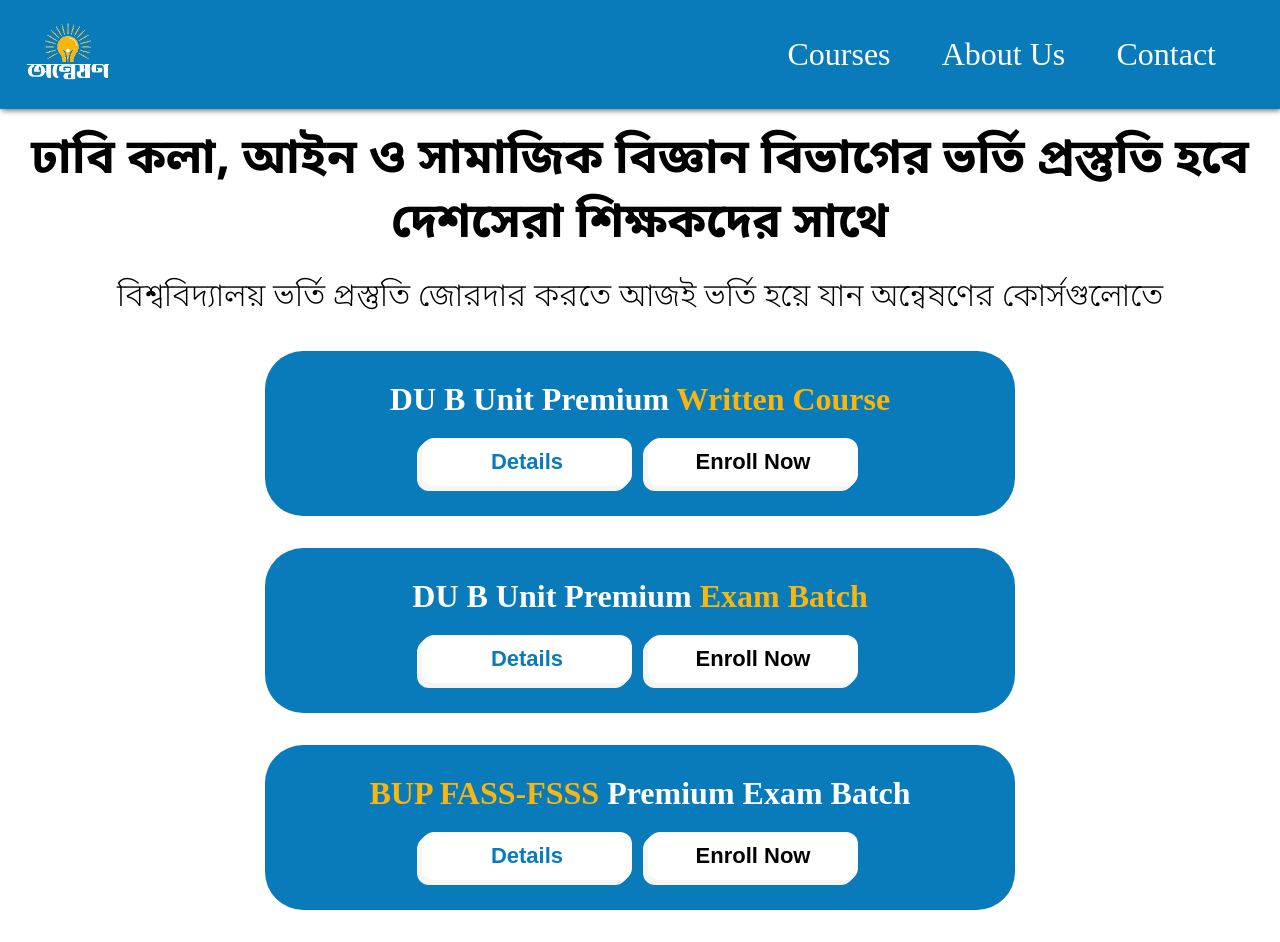
==== index.html @ b229d97a "File path change" ====
<!DOCTYPE html>
<html lang="en">

<head>
    <meta charset="UTF-8">
    <meta name="viewport" content="width=device-width, initial-scale=1.0">
    <link rel="icon" type="image/png" sizes="32x32" href="assets/images/onneshon transparent logo.PNG">
    <link rel="stylesheet" href="">
    <link rel="stylesheet" href="./assets/css/style.css">

    <title>Document</title>
</head>

<body>
    <nav>
        <div class="logo-container"><img src="./assets/images/onneshon transparent logo.PNG" alt="Onneshon Logo"
                class="logo"></div>
        <ul class="nav-list">
            <li><a href="/Courses">Courses</a></li>
            <li><a href="/About_us">About Us</a></li>
            <li><a href="/Contact">Contact</a></li>
        </ul>
    </nav>


    <h1 class="hero-title" lang="bn">ঢাবি কলা, আইন ও সামাজিক বিজ্ঞান বিভাগের ভর্তি প্রস্তুতি হবে দেশসেরা শিক্ষকদের সাথে
    </h1>
    <h2 class="hero-subtitle" lang="bn">বিশ্ববিদ্যালয় ভর্তি প্রস্তুতি জোরদার করতে আজই ভর্তি হয়ে যান অন্বেষণের
        কোর্সগুলোতে</h2>

    <section>
        <div class="course-card">
            <h1 class="course-title">DU B Unit Premium <span class="highlight">Written Course</span></h1>
            <div class="buttons">
                <button class="btn details-btn">Details</button>
                <button class="btn enroll-btn">Enroll Now</button>
            </div>
        </div>
        <div class="course-card">
            <h1 class="course-title">DU B Unit Premium <span class="highlight">Exam Batch</span></h1>
            <div class="buttons">
                <button class="btn details-btn">Details</button>
                <button class="btn enroll-btn">Enroll Now</button>
            </div>
        </div>
        <div class="course-card">
            <h1 class="course-title"><span class="highlight">BUP FASS-FSSS</span> Premium Exam Batch</h1>
            <div class="buttons">
                <button class="btn details-btn">Details</button>
                <button class="btn enroll-btn">Enroll Now</button>
            </div>
        </div>
    </section>
</body>

</html>


<!-- # google forms to enroll -->
---- assets/css/style.css ----
@import url('https://fonts.googleapis.com/css2?family=Noto+Sans+Bengali:wght@100..900&display=swap');


:root{
    --blue: #097BBB;
    --orange: #FAB60D;
}

*{
    margin: 0;
    padding: 0;
    box-sizing: border-box;
}

nav{
    background-color: var(--blue);
    display: flex;
    align-items: center;
    font-size: 20px;
    box-shadow: 0.5px 2px 5px gray;
}

.logo-container{
    width: 250px;
  margin-left: -80px;
  margin-top: -20px;
  margin-bottom: -35px;
  margin-right: -40px;
}


.logo{
    width: 100%;

}



.nav-list{
    display: flex;
  list-style: none;
  color: white;
  gap: 4vw;
  margin-right: 5px;
}

.nav-list li a{
    text-decoration: none;
    color: white;
}

.nav-list li a:visited{
    text-decoration: none;
    color: whitesmoke;
}

.hero-title{
    font-family: "Noto Sans Bengali";
    font-size: 24px;
  margin: 20px 6px;
  text-align: center;
}

.hero-subtitle{
    font-family: "Noto Sans Bengali";
    font-weight: 275;
  font-size: 20px;
  margin: 0px 6px;
  text-align: center;
}


.course-card{
    width: 95vw;
    max-width: 750px;
  background-color: var(--blue);
  margin: 2em auto;
  padding: 30px 20px;
  border-radius: 38px;
  display: flex;
  flex-direction: column;
  justify-content: center;
  align-items: center;
}

.course-title{
    font-size: 32px;
  font-weight: 600;
  text-align: center;
  font-family: Inter;
  color: white;
}

.buttons{
    display: flex;
    gap: 1em;
}

.btn{
    margin: 20px 0 0 0;
    padding: 11px;
    width: 40vw;
    border-radius: 12px;
    color: var(--blue);
    font-size: 22px;
    font-weight: 600;
    background-color: white;
    border: 1px solid whitesmoke;
    box-shadow:  -1px 1px whitesmoke,
         -2px 2px whitesmoke,
         -3px 3px whitesmoke,
         -4px 4px whitesmoke,
         -5px 5px whitesmoke;
    border: none;
    max-width: 210px;
    
  
}

.enroll-btn{
    color: black;
}

.highlight{
    color: var(--orange);
}

@media only screen and (min-width: 768px) {
    nav{
        justify-content: space-between;
    }

    .logo-container{
        width: 300px;
    }
    
    .nav-list{
        margin-right: 2em;
        font-size: 2rem;
    }

    .hero-title{
        font-size: 3em;

    }
    .hero-subtitle{
        font-size: 2em;
    }
  }
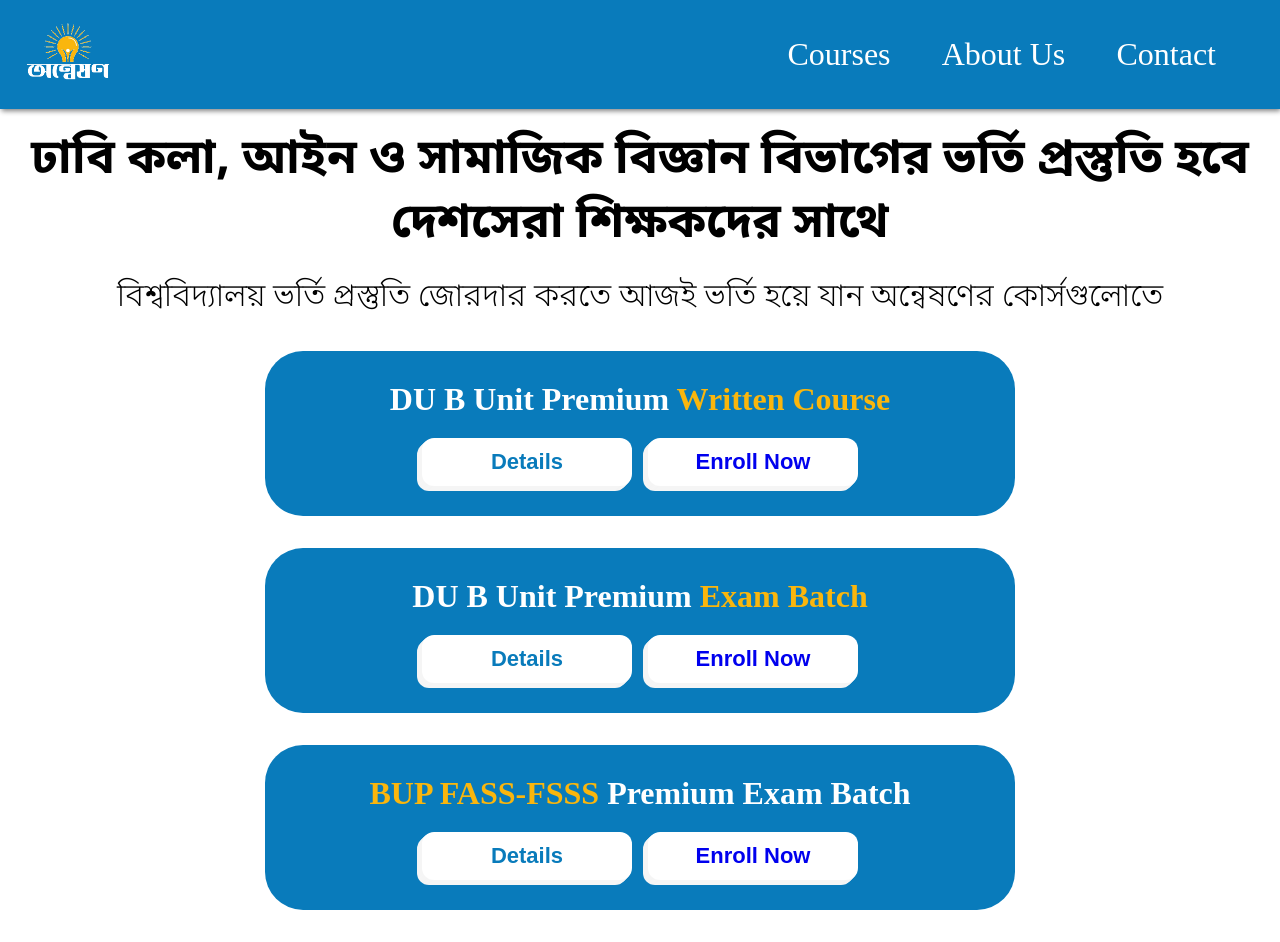
==== commit dc69bcf6: "Google forms links added" ====
--- a/index.html
+++ b/index.html
@@ -4,7 +4,7 @@
 <head>
     <meta charset="UTF-8">
     <meta name="viewport" content="width=device-width, initial-scale=1.0">
-    <link rel="icon" type="image/png" sizes="32x32" href="assets/images/onneshon transparent logo.PNG">
+    <link rel="icon" type="image/png" sizes="32x32" href="./assets/transparent logo.PNG">
     <link rel="stylesheet" href="">
     <link rel="stylesheet" href="./assets/css/style.css">
 
@@ -33,21 +33,21 @@
             <h1 class="course-title">DU B Unit Premium <span class="highlight">Written Course</span></h1>
             <div class="buttons">
                 <button class="btn details-btn">Details</button>
-                <button class="btn enroll-btn">Enroll Now</button>
+                <button class="btn enroll-btn"><a href="https://forms.gle/TGrHtaLpujZJdRgD6">Enroll Now</a></button>
             </div>
         </div>
         <div class="course-card">
             <h1 class="course-title">DU B Unit Premium <span class="highlight">Exam Batch</span></h1>
             <div class="buttons">
                 <button class="btn details-btn">Details</button>
-                <button class="btn enroll-btn">Enroll Now</button>
+                <button class="btn enroll-btn"><a href="https://forms.gle/6FHwtxaYonjfM2CY9">Enroll Now</a></button>
             </div>
         </div>
         <div class="course-card">
             <h1 class="course-title"><span class="highlight">BUP FASS-FSSS</span> Premium Exam Batch</h1>
             <div class="buttons">
                 <button class="btn details-btn">Details</button>
-                <button class="btn enroll-btn">Enroll Now</button>
+                <button class="btn enroll-btn"><a href="https://forms.gle/SL3kQuQgQNYM4UYr5">Enroll Now</a></button>
             </div>
         </div>
     </section>
--- a/assets/css/style.css
+++ b/assets/css/style.css
@@ -11,6 +11,11 @@
     margin: 0;
     padding: 0;
     box-sizing: border-box;
+}
+
+a{
+    text-decoration: none;
+    
 }
 
 nav{
@@ -122,6 +127,10 @@
     color: black;
 }
 
+.enroll-btn> a:visited{
+    color: black;
+}
+
 .highlight{
     color: var(--orange);
 }
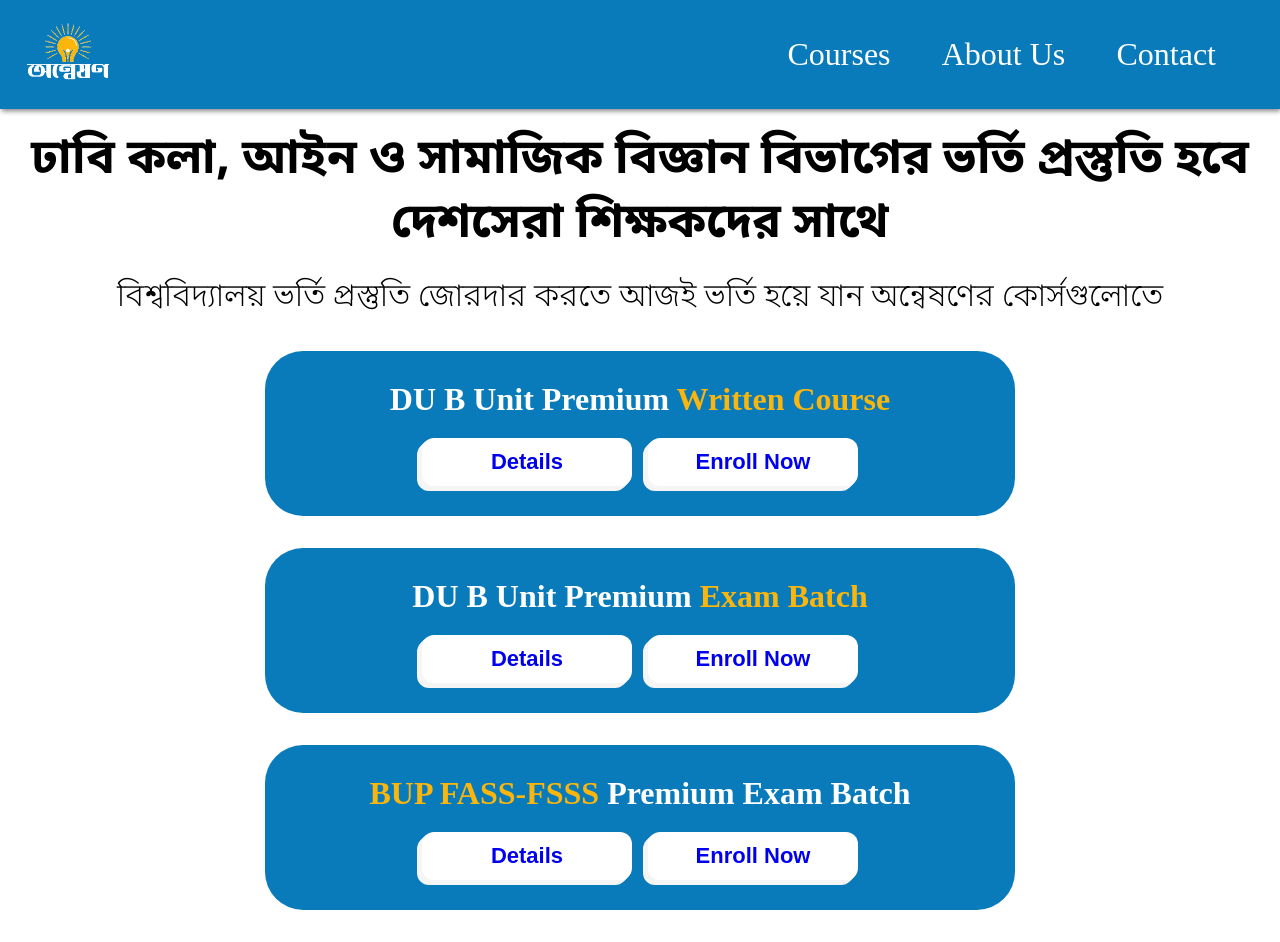
==== commit 83682a8b: "Temporary details page added" ====
--- a/index.html
+++ b/index.html
@@ -4,11 +4,11 @@
 <head>
     <meta charset="UTF-8">
     <meta name="viewport" content="width=device-width, initial-scale=1.0">
-    <link rel="icon" type="image/png" sizes="32x32" href="./assets/transparent logo.PNG">
+    <link rel="icon" type="image/png" sizes="32x32" href="./assets/images/onneshon transparent logo.PNG">
     <link rel="stylesheet" href="">
     <link rel="stylesheet" href="./assets/css/style.css">
 
-    <title>Document</title>
+    <title lang="bn">অন্বেষণ-Onneshon</title>
 </head>
 
 <body>
@@ -16,9 +16,9 @@
         <div class="logo-container"><img src="./assets/images/onneshon transparent logo.PNG" alt="Onneshon Logo"
                 class="logo"></div>
         <ul class="nav-list">
-            <li><a href="/Courses">Courses</a></li>
-            <li><a href="/About_us">About Us</a></li>
-            <li><a href="/Contact">Contact</a></li>
+            <li><a href="#courses">Courses</a></li>
+            <li><a href="#About_us">About Us</a></li>
+            <li><a href="#Contact">Contact</a></li>
         </ul>
     </nav>
 
@@ -28,25 +28,25 @@
     <h2 class="hero-subtitle" lang="bn">বিশ্ববিদ্যালয় ভর্তি প্রস্তুতি জোরদার করতে আজই ভর্তি হয়ে যান অন্বেষণের
         কোর্সগুলোতে</h2>
 
-    <section>
+    <section id="courses">
         <div class="course-card">
             <h1 class="course-title">DU B Unit Premium <span class="highlight">Written Course</span></h1>
             <div class="buttons">
-                <button class="btn details-btn">Details</button>
+                <button class="btn details-btn"><a href="./assets/images/DU B Written Course.jpg">Details</a></button>
                 <button class="btn enroll-btn"><a href="https://forms.gle/TGrHtaLpujZJdRgD6">Enroll Now</a></button>
             </div>
         </div>
         <div class="course-card">
             <h1 class="course-title">DU B Unit Premium <span class="highlight">Exam Batch</span></h1>
             <div class="buttons">
-                <button class="btn details-btn">Details</button>
+                <button class="btn details-btn"><a href="./assets/images/DU B Exam batch Poster.jpg">Details</a></button>
                 <button class="btn enroll-btn"><a href="https://forms.gle/6FHwtxaYonjfM2CY9">Enroll Now</a></button>
             </div>
         </div>
         <div class="course-card">
             <h1 class="course-title"><span class="highlight">BUP FASS-FSSS</span> Premium Exam Batch</h1>
             <div class="buttons">
-                <button class="btn details-btn">Details</button>
+                <button class="btn details-btn"><a href="./assets/images/BUP Exam Batch Poster.jpg">Details</a></button>
                 <button class="btn enroll-btn"><a href="https://forms.gle/SL3kQuQgQNYM4UYr5">Enroll Now</a></button>
             </div>
         </div>
--- a/assets/css/style.css
+++ b/assets/css/style.css
@@ -31,7 +31,7 @@
   margin-left: -80px;
   margin-top: -20px;
   margin-bottom: -35px;
-  margin-right: -40px;
+  margin-right: -70px;
 }
 
 
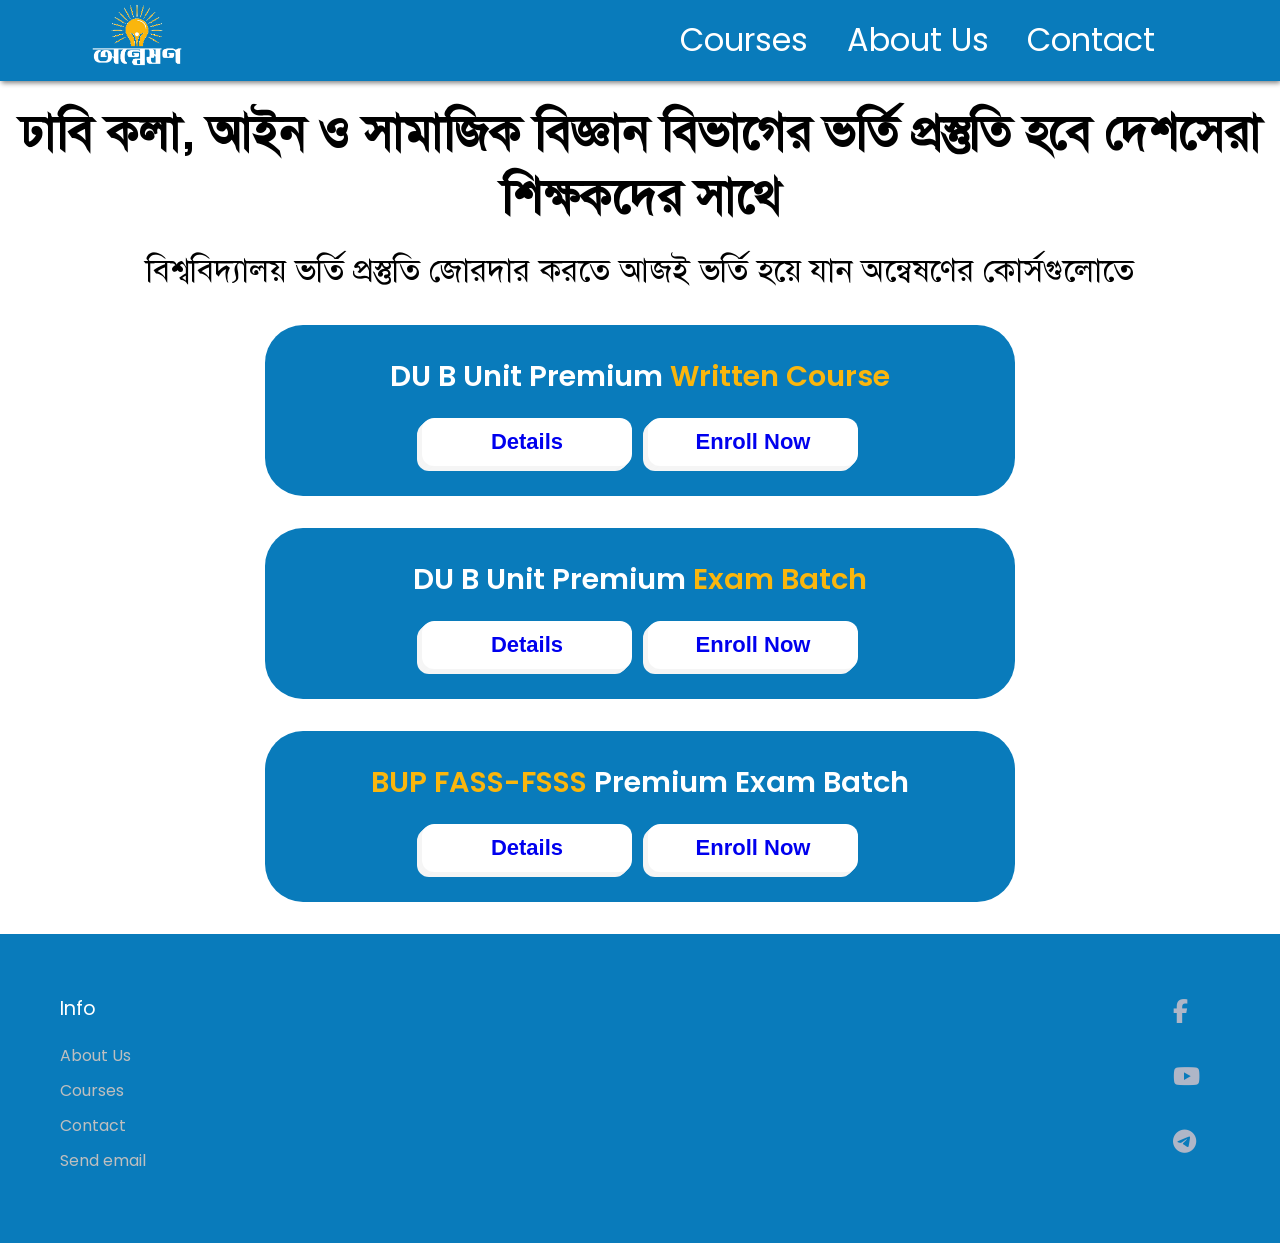
==== commit 2f3e86c3: "Added footer, changed fonts, updated some links" ====
--- a/index.html
+++ b/index.html
@@ -7,32 +7,37 @@
     <link rel="icon" type="image/png" sizes="32x32" href="./assets/images/onneshon transparent logo.PNG">
     <link rel="stylesheet" href="">
     <link rel="stylesheet" href="./assets/css/style.css">
-
+    <link rel="stylesheet" href="https://cdnjs.cloudflare.com/ajax/libs/font-awesome/6.4.2/css/all.min.css" />
     <title lang="bn">অন্বেষণ-Onneshon</title>
 </head>
 
 <body>
+    
+    <header>
     <nav>
-        <div class="logo-container"><img src="./assets/images/onneshon transparent logo.PNG" alt="Onneshon Logo"
-                class="logo"></div>
+        <div class="logo-container"><a href="/"><img src="./assets/images/onneshon transparent logo.PNG" alt="Onneshon Logo"
+            class="logo"></a></div>
         <ul class="nav-list">
             <li><a href="#courses">Courses</a></li>
-            <li><a href="#About_us">About Us</a></li>
-            <li><a href="#Contact">Contact</a></li>
+            <li><a href="./assets/images/written_course_poster.png">About Us</a></li>
+            <li><a href="mailto:universitypreparationaid@gmail.com">Contact</a></li>
         </ul>
     </nav>
 
-
+</header>
+<section id="hero">
     <h1 class="hero-title" lang="bn">ঢাবি কলা, আইন ও সামাজিক বিজ্ঞান বিভাগের ভর্তি প্রস্তুতি হবে দেশসেরা শিক্ষকদের সাথে
     </h1>
     <h2 class="hero-subtitle" lang="bn">বিশ্ববিদ্যালয় ভর্তি প্রস্তুতি জোরদার করতে আজই ভর্তি হয়ে যান অন্বেষণের
         কোর্সগুলোতে</h2>
+    </section>
 
+    <!-- COURSES -->
     <section id="courses">
         <div class="course-card">
             <h1 class="course-title">DU B Unit Premium <span class="highlight">Written Course</span></h1>
             <div class="buttons">
-                <button class="btn details-btn"><a href="./assets/images/DU B Written Course.jpg">Details</a></button>
+                <button class="btn details-btn"><a href="./assets/images/written_course_poster.png">Details</a></button>
                 <button class="btn enroll-btn"><a href="https://forms.gle/TGrHtaLpujZJdRgD6">Enroll Now</a></button>
             </div>
         </div>
@@ -51,6 +56,29 @@
             </div>
         </div>
     </section>
+    <footer class="footer">
+        <div class="footer-row">
+            <div class="footer-col">
+              <h4>Info</h4>
+              <ul class="links">
+                <li><a href="./assets/images/written_course_poster.png">About Us</a></li>
+                <li><a href="#courses">Courses</a></li>
+                <li><a href="mailto:universitypreparationaid@gmail.com">Contact</a></li>
+                <li><a href="mailto:universitypreparationaid.com">Send email</a></li>
+              </ul>
+            </div>
+            <div class="footer-col">
+              <div class="icons">
+                <a href="https://www.facebook.com/onneshon07"><i class="fa-brands fa-facebook-f"></i></a>
+                <a href="https://www.youtube.com/@onneshon_07"><i class="fa-brands fa-youtube"></i></a>
+                <a href="https://t.me/onneshon_university_aid"><i class="fa-brands fa-telegram"></i></a>
+                <!-- <i class="fa-brands fa-linkedin"></i> -->
+                <!-- <i class="fa-brands fa-github"></i> -->
+                <!-- <i class="fa-brands fa-twitter"></i> -->
+              </div>
+            </div>
+          </div>
+    </footer>
 </body>
 
 </html>
--- a/assets/css/style.css
+++ b/assets/css/style.css
@@ -1,10 +1,14 @@
-
-@import url('https://fonts.googleapis.com/css2?family=Noto+Sans+Bengali:wght@100..900&display=swap');
+@import url('https://fonts.googleapis.com/css2?family=Poppins:ital,wght@0,100;0,200;0,300;0,400;0,500;0,600;0,700;0,800;0,900;1,100;1,200;1,300;1,400;1,500;1,600;1,700;1,800;1,900&display=swap');
 
 
 :root{
     --blue: #097BBB;
     --orange: #FAB60D;
+}
+
+@font-face {
+    font-family: "SolaimanLipi";
+    src: url('../fonts/SolaimanLipi_20-04-07.ttf');
 }
 
 *{
@@ -13,6 +17,10 @@
     box-sizing: border-box;
 }
 
+body{
+    font-family: "Poppins";
+}
+
 a{
     text-decoration: none;
     
@@ -22,16 +30,13 @@
     background-color: var(--blue);
     display: flex;
     align-items: center;
-    font-size: 20px;
+    font-size: 1em;
     box-shadow: 0.5px 2px 5px gray;
 }
 
 .logo-container{
-    width: 250px;
-  margin-left: -80px;
-  margin-top: -20px;
-  margin-bottom: -35px;
-  margin-right: -70px;
+    width: 64px;
+    margin: 2px 20px 0px 10px;
 }
 
 
@@ -46,8 +51,9 @@
     display: flex;
   list-style: none;
   color: white;
-  gap: 4vw;
-  margin-right: 5px;
+  gap: 3vw;
+  margin-right: 8px;
+  font-size: .9em;
 }
 
 .nav-list li a{
@@ -60,19 +66,22 @@
     color: whitesmoke;
 }
 
+
 .hero-title{
-    font-family: "Noto Sans Bengali";
+    font-family: "SolaimanLipi";
     font-size: 24px;
   margin: 20px 6px;
   text-align: center;
+  padding: 0 3px;
 }
 
 .hero-subtitle{
-    font-family: "Noto Sans Bengali";
+    font-family: "SolaimanLipi";
     font-weight: 275;
   font-size: 20px;
   margin: 0px 6px;
   text-align: center;
+  padding: 0 4px;
 }
 
 
@@ -90,10 +99,10 @@
 }
 
 .course-title{
-    font-size: 32px;
+    font-size: 1.8em;
   font-weight: 600;
   text-align: center;
-  font-family: Inter;
+  font-family: Poppins;
   color: white;
 }
 
@@ -135,17 +144,23 @@
     color: var(--orange);
 }
 
+
+
+
+
+
 @media only screen and (min-width: 768px) {
     nav{
         justify-content: space-between;
+        padding: 0 6vw;
     }
 
     .logo-container{
-        width: 300px;
+        width: 100px;
     }
     
     .nav-list{
-        margin-right: 2em;
+        margin-right: 1.5em;
         font-size: 2rem;
     }
 
@@ -156,4 +171,114 @@
     .hero-subtitle{
         font-size: 2em;
     }
-  }+
+  }
+
+/* IMPORTED CODE FOR FOOTER DESIGN https://www.codingnepalweb.com/create-responsive-footer-html-css-only/*/
+
+.footer {
+    background: var(--blue);
+  }
+  .footer .footer-row {
+    display: flex;
+    flex-wrap: wrap;
+    justify-content: space-between;
+    gap: 3.5rem;
+    padding: 60px;
+  }
+  .footer-row .footer-col h4 {
+    color: #fff;
+    font-size: 1.2rem;
+    font-weight: 400;
+  }
+  .footer-col .links {
+    margin-top: 20px;
+  }
+  .footer-col .links li {
+    list-style: none;
+    margin-bottom: 10px;
+  }
+  .footer-col .links li a {
+    text-decoration: none;
+    color: #bfbfbf;
+  }
+  .footer-col .links li a:hover {
+    color: #fff;
+  }
+  .footer-col p {
+    margin: 20px 0;
+    color: #bfbfbf;
+    max-width: 300px;
+  }
+  .footer-col form {
+    display: flex;
+    gap: 5px;
+  }
+  .footer-col input {
+    height: 40px;
+    border-radius: 6px;
+    background: none;
+    width: 100%;
+    outline: none;
+    border: 1px solid #7489C6 ;
+    caret-color: #fff;
+    color: #fff;
+    padding-left: 10px;
+  }
+  .footer-col input::placeholder {
+    color: #ccc;
+  }
+   .footer-col form button {
+    background: #fff;
+    outline: none;
+    border: none;
+    padding: 10px 15px;
+    border-radius: 6px;
+    cursor: pointer;
+    font-weight: 500;
+    transition: 0.2s ease;
+  }
+  .footer-col form button:hover {
+    background: #cecccc;
+  }
+  .footer-col .icons {
+      display: flex;
+      flex-direction: column;
+      gap: 30px;
+      cursor: pointer;
+      margin-right: 20px;
+      font-size: 24px;
+  }
+  .footer-col .icons i {
+    color: #afb6c7;
+  }
+  .footer-col .icons i:hover  {
+    color: #fff;
+  }
+  
+
+
+
+@media (max-width: 768px) {
+    .footer {
+        position: relative;
+        bottom: 0;
+        left: 0;
+        transform: none;
+        width: 100%;
+        border-radius: 0;
+      }
+      .footer .footer-row {
+        padding: 20px;
+        gap: 1rem;
+      }
+      .footer-col form {
+        display: block;
+      }
+      .footer-col form :where(input, button) {
+        width: 100%;
+      }
+      .footer-col form button {
+        margin: 10px 0 0 0;
+      }
+}
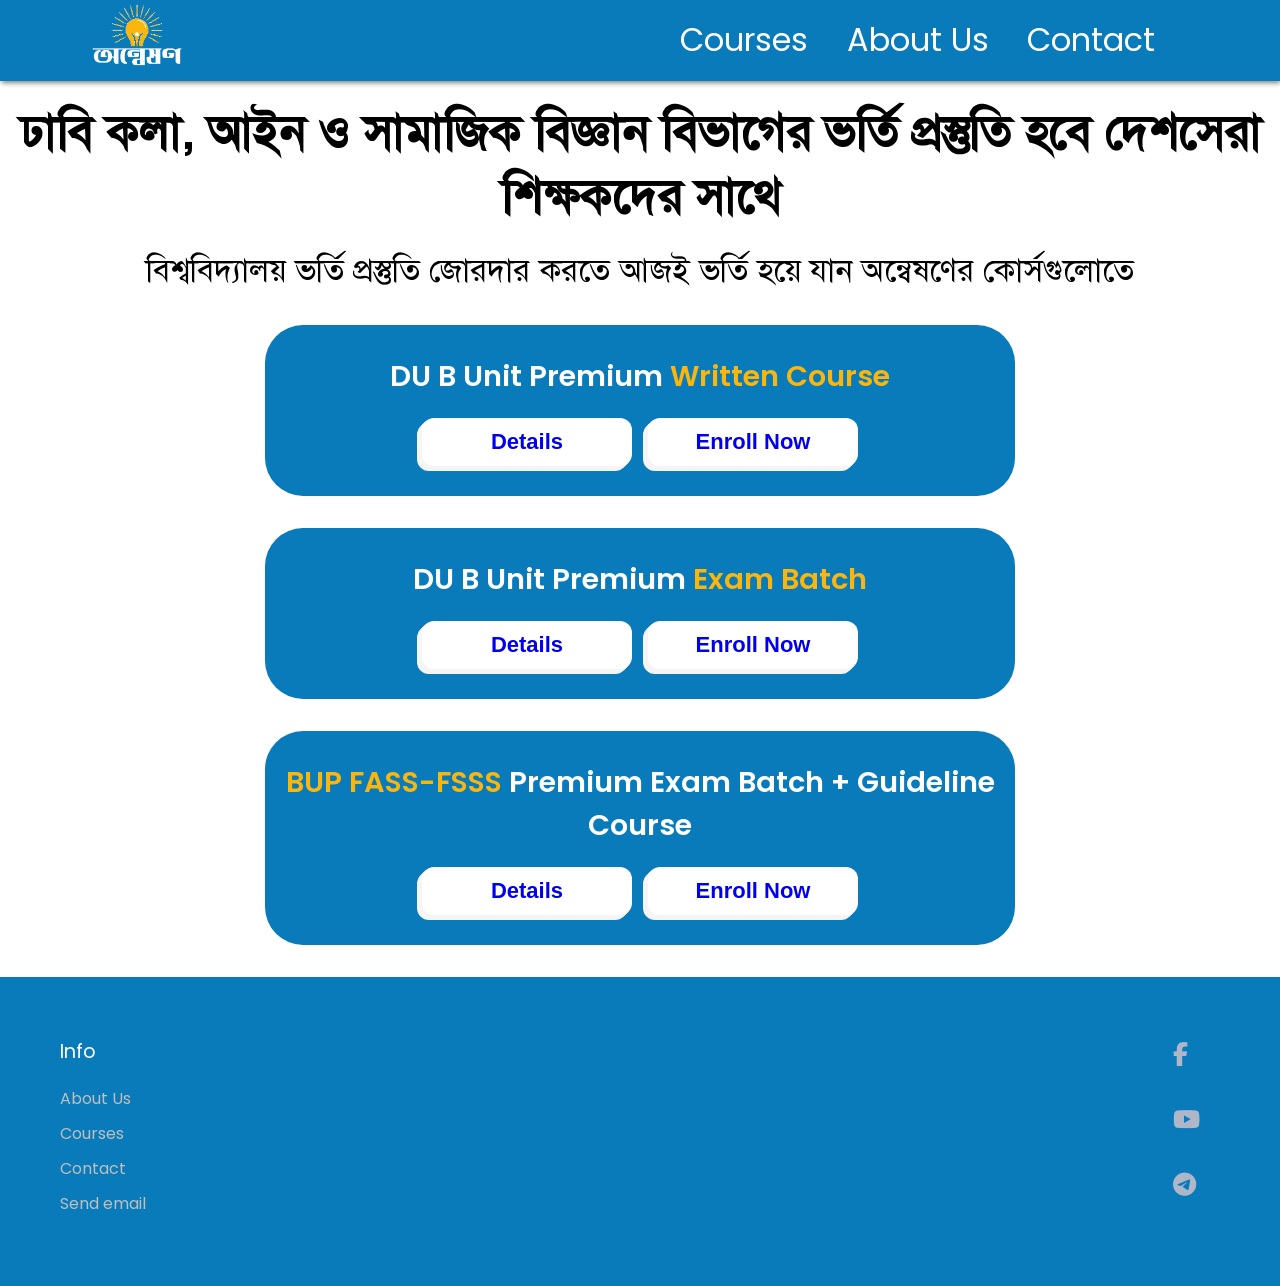
==== commit 3f29b5d0: "changed posters" ====
--- a/index.html
+++ b/index.html
@@ -37,21 +37,21 @@
         <div class="course-card">
             <h1 class="course-title">DU B Unit Premium <span class="highlight">Written Course</span></h1>
             <div class="buttons">
-                <button class="btn details-btn"><a href="./assets/images/written_course_poster.png">Details</a></button>
+                <button class="btn details-btn"><a href="./assets/images/written course.jpg">Details</a></button>
                 <button class="btn enroll-btn"><a href="https://forms.gle/TGrHtaLpujZJdRgD6">Enroll Now</a></button>
             </div>
         </div>
         <div class="course-card">
             <h1 class="course-title">DU B Unit Premium <span class="highlight">Exam Batch</span></h1>
             <div class="buttons">
-                <button class="btn details-btn"><a href="./assets/images/DU B Exam batch Poster.jpg">Details</a></button>
+                <button class="btn details-btn"><a href="./assets/images/exam batch.jpg">Details</a></button>
                 <button class="btn enroll-btn"><a href="https://forms.gle/6FHwtxaYonjfM2CY9">Enroll Now</a></button>
             </div>
         </div>
         <div class="course-card">
-            <h1 class="course-title"><span class="highlight">BUP FASS-FSSS</span> Premium Exam Batch</h1>
+            <h1 class="course-title"><span class="highlight">BUP FASS-FSSS</span> Premium Exam Batch + Guideline Course</h1>
             <div class="buttons">
-                <button class="btn details-btn"><a href="./assets/images/BUP Exam Batch Poster.jpg">Details</a></button>
+                <button class="btn details-btn"><a href="#">Details</a></button>
                 <button class="btn enroll-btn"><a href="https://forms.gle/SL3kQuQgQNYM4UYr5">Enroll Now</a></button>
             </div>
         </div>
